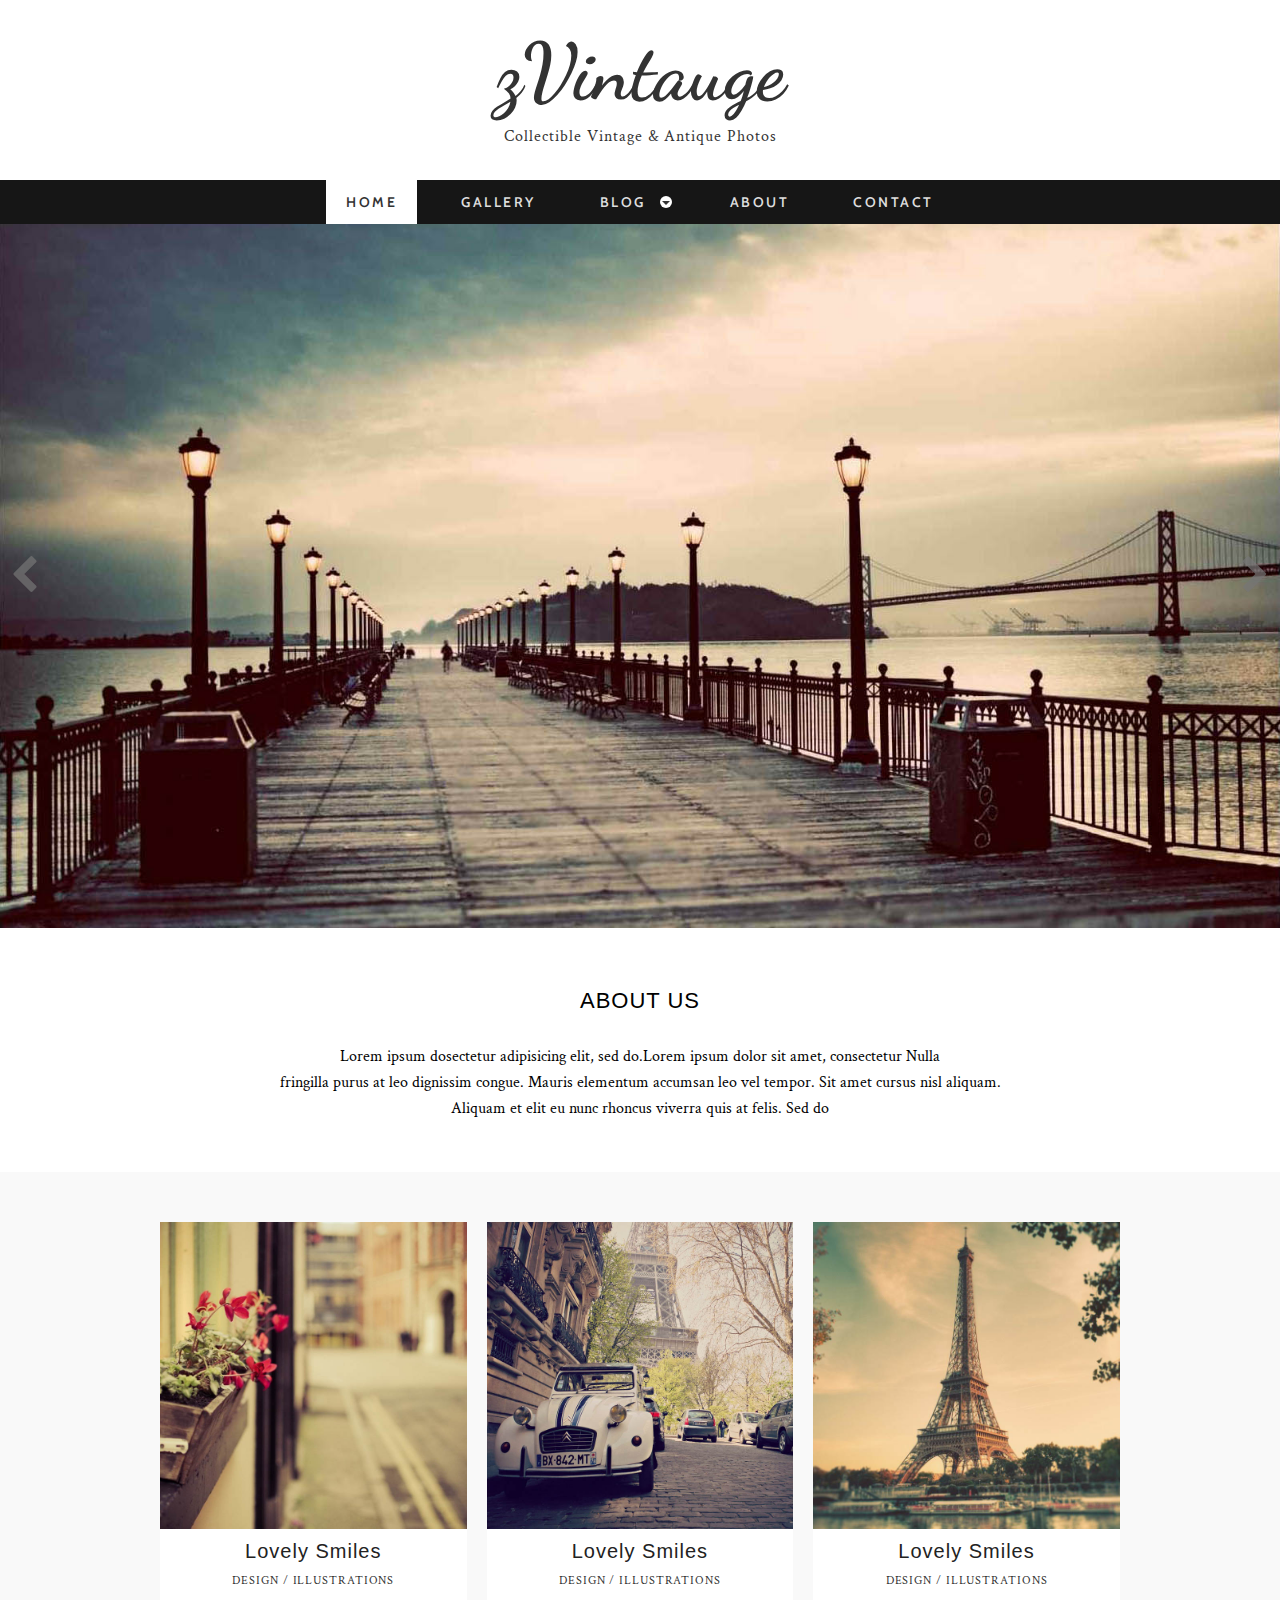
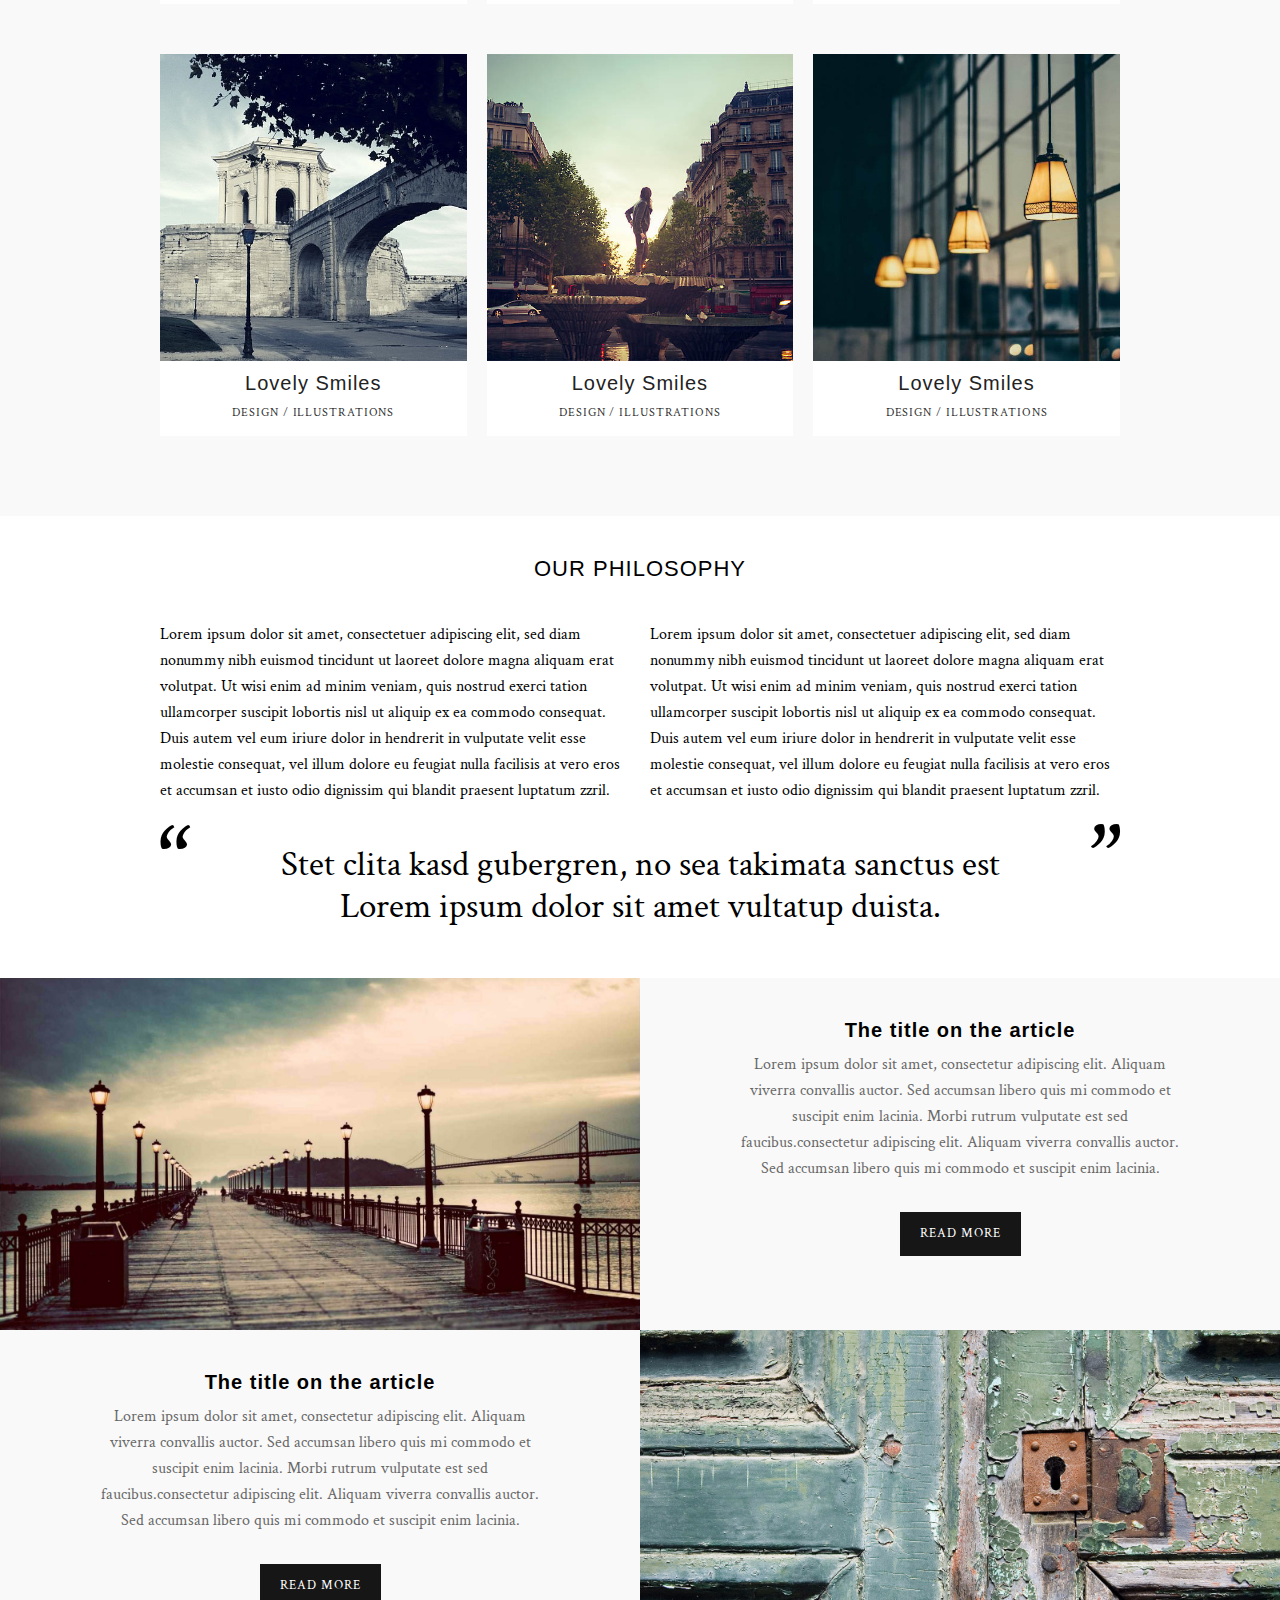
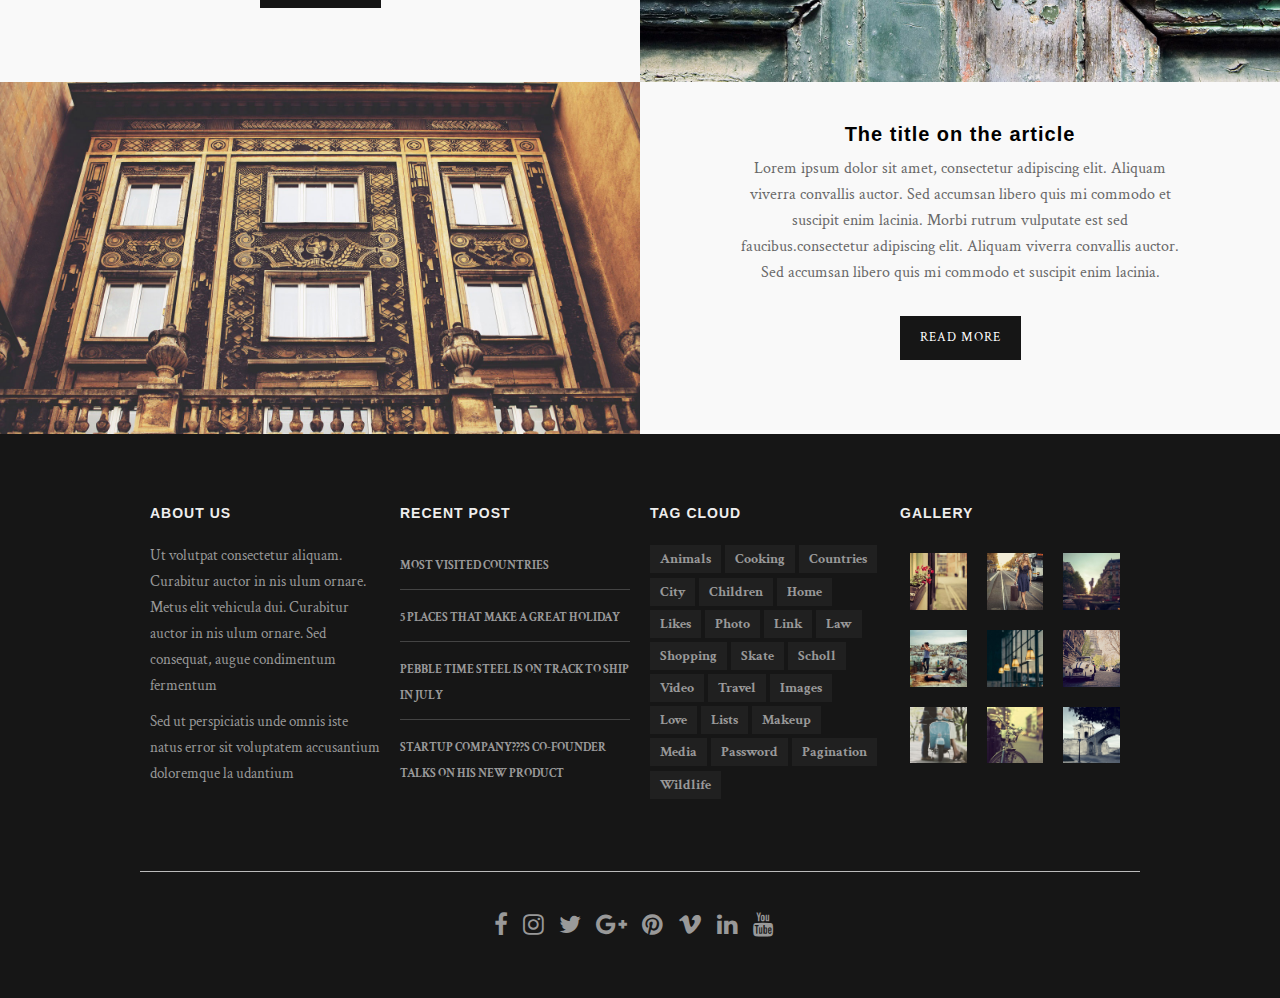
==== gallery/index.html @ 8f40c3ff "dawd" ====
<!DOCTYPE html>

<!--[if (gte IE 9)|!(IE)]><!--><html lang="en"> <!--<![endif]-->
<head>

    <!-- Basic Page Needs
  ================================================== -->
	<meta charset="utf-8">
	<title>zVintauge - Free Html5 Templates</title>
	<meta name="description" content="Free Responsive Html5 Css3 Templates | zerotheme.com">
	<meta name="author" content="https://www.zerotheme.com">
	
    <!-- Mobile Specific Metas
	================================================== -->
	<meta name="viewport" content="width=device-width, initial-scale=1, maximum-scale=1">
    
    <!-- CSS
	================================================== -->
  	<link rel="stylesheet" href="css/zerogrid.css">
	<link rel="stylesheet" href="css/style.css">
	
	<!-- Custom Fonts -->
    <link href="font-awesome/css/font-awesome.min.css" rel="stylesheet" type="text/css">
	
	
	<link rel="stylesheet" href="css/menu.css">
	<script src="js/jquery1111.min.js" type="text/javascript"></script>
	<script src="js/script.js"></script>
	
	<!-- Owl Carousel Assets -->
    <link href="owl-carousel/owl.carousel.css" rel="stylesheet">
	

	
</head>

<body class="home-page">
	<div class="wrap-body">
		<header class="">
			<div class="logo">
				<a href="#">zVintauge</a>
				<span>Collectible Vintage & Antique Photos</span>
			</div>
			<div id="cssmenu" class="align-center">
				<ul>
					<li class="active"><a href="index.html"><span>Home</span></a></li>
					<li><a href="gallery.html"><span>Gallery</span></a></li>
					<li class="has-sub"><a href="archive.html"><span>Blog</span></a>
						<ul>
							<li class="has-sub"><a href="#"><span>Item 1</span></a>
								<ul>
									<li><a href="#"><span>Sub Item</span></a></li>
									<li class="last"><a href="#"><span>Sub Item</span></a></li>
								</ul>
							</li>
							<li class="has-sub"><a href="#"><span>Item 2</span></a>
								<ul>
									<li><a href="#"><span>Sub Item</span></a></li>
									<li class="last"><a href="#"><span>Sub Item</span></a></li>
								</ul>
							</li>
						</ul>
					</li>
					<li><a href="single.html"><span>About</span></a></li>
					<li class="last"><a href="contact.html"><span>Contact</span></a></li>
				</ul>
			</div>
			<div id="owl-slide" class="owl-carousel">
				<div class="item">
					<img src="images/slide1.jpg" />
				</div>
				<div class="item">
					<img src="images/slide2.jpg" />
				</div>
				<div class="item">
					<img src="images/slide3.jpg" />
					
				</div>
			</div>
		</header>
		<!--////////////////////////////////////Container-->
		<section id="container">
			<div class="wrap-container">
				<!-----------------content-box-1-------------------->
				<section class="content-box box-1">
					<div class="zerogrid">
						<div class="wrap-box"><!--Start Box-->
							<div class="box-header">
								<h2>ABOUT US</h2>
							</div>
							<div class="box-content">
								<p>Lorem ipsum dosectetur adipisicing elit, sed do.Lorem ipsum dolor sit amet, consectetur Nulla <br>fringilla purus at leo dignissim congue. Mauris elementum accumsan leo vel tempor. Sit amet cursus nisl aliquam. <br>Aliquam et elit eu nunc rhoncus viverra quis at felis. Sed do</p>
							</div>
						</div>
					</div>
				</section>
				<!-----------------content-box-2-------------------->
				<section class="content-box box-style-1 box-2">
					<div class="zerogrid">
						<div class="wrap-box"><!--Start Box-->
							<div class="row">
								<div class="col-1-3">
									<div class="wrap-col">
										<article>
											<div class="post-thumbnail-wrap">
												<a href="single.html" class="portfolio-box">
													<img src="images/11.jpg" alt="">
													<div class="portfolio-box-second">
														<img src="images/1.jpg" alt="">
													</div>
												</a>
											</div>
											<div class="entry-header ">
												<h3 class="entry-title">Lovely Smiles</h3>
												<div class="l-tags"><a href="#">Design</a> / <a href="#">Illustrations</a></div>
											</div>
										</article>
									</div>
								</div>
								<div class="col-1-3">
									<div class="wrap-col">
										<article>
											<div class="post-thumbnail-wrap">
												<a href="single.html" class="portfolio-box">
													<img src="images/6.jpg" alt="">
													<div class="portfolio-box-second">
														<img src="images/8.jpg" alt="">
													</div>
												</a>
											</div>
											<div class="entry-header ">
												<h3 class="entry-title">Lovely Smiles</h3>
												<div class="l-tags"><a href="#">Design</a> / <a href="#">Illustrations</a></div>
											</div>
										</article>
									</div>
								</div>
								<div class="col-1-3">
									<div class="wrap-col">
										<article>
											<div class="post-thumbnail-wrap">
												<a href="single.html" class="portfolio-box">
													<img src="images/14.jpg" alt="">
													<div class="portfolio-box-second">
														<img src="images/3.jpg" alt="">
													</div>
												</a>
											</div>
											<div class="entry-header ">
												<h3 class="entry-title">Lovely Smiles</h3>
												<div class="l-tags"><a href="#">Design</a> / <a href="#">Illustrations</a></div>
											</div>
										</article>
									</div>
								</div>
							</div>
							<div class="row">
								<div class="col-1-3">
									<div class="wrap-col">
										<article>
											<div class="post-thumbnail-wrap">
												<a href="single.html" class="portfolio-box">
													<img src="images/5.jpg" alt="">
													<div class="portfolio-box-second">
														<img src="images/4.jpg" alt="">
													</div>
												</a>
											</div>
											<div class="entry-header ">
												<h3 class="entry-title">Lovely Smiles</h3>
												<div class="l-tags"><a href="#">Design</a> / <a href="#">Illustrations</a></div>
											</div>
										</article>
									</div>
								</div>
								<div class="col-1-3">
									<div class="wrap-col">
										<article>
											<div class="post-thumbnail-wrap">
												<a href="single.html" class="portfolio-box">
													<img src="images/2.jpg" alt="">
													<div class="portfolio-box-second">
														<img src="images/12.jpg" alt="">
													</div>
												</a>
											</div>
											<div class="entry-header ">
												<h3 class="entry-title">Lovely Smiles</h3>
												<div class="l-tags"><a href="#">Design</a> / <a href="#">Illustrations</a></div>
											</div>
										</article>
									</div>
								</div>
								<div class="col-1-3">
									<div class="wrap-col">
										<article>
											<div class="post-thumbnail-wrap">
												<a href="single.html" class="portfolio-box">
													<img src="images/9.jpg" alt="">
													<div class="portfolio-box-second">
														<img src="images/7.jpg" alt="">
													</div>
												</a>
											</div>
											<div class="entry-header ">
												<h3 class="entry-title">Lovely Smiles</h3>
												<div class="l-tags"><a href="#">Design</a> / <a href="#">Illustrations</a></div>
											</div>
										</article>
									</div>
								</div>
							</div>
						</div>
					</div>
				</section>
				<!-----------------content-box-3-------------------->
				<section class="content-box box-3">
					<div class="zerogrid">
						<div class="wrap-box"><!--Start Box-->
							<div class="box-header">
								<h2>OUR PHILOSOPHY</h2>
							</div>
							<div class="box-content">
								<div class="row">
									<div class="col-1-2">
										<div class="wrap-col">
											<p>Lorem ipsum dolor sit amet, consectetuer adipiscing elit, sed diam nonummy nibh euismod tincidunt ut laoreet dolore magna aliquam erat volutpat. Ut wisi enim ad minim veniam, quis nostrud exerci tation ullamcorper suscipit lobortis nisl ut aliquip ex ea commodo consequat. Duis autem vel eum iriure dolor in hendrerit in vulputate velit esse molestie consequat, vel illum dolore eu feugiat nulla facilisis at vero eros et accumsan et iusto odio dignissim qui blandit praesent luptatum zzril.</p>
										</div>
									</div>
									<div class="col-1-2">
										<div class="wrap-col">
											<p>Lorem ipsum dolor sit amet, consectetuer adipiscing elit, sed diam nonummy nibh euismod tincidunt ut laoreet dolore magna aliquam erat volutpat. Ut wisi enim ad minim veniam, quis nostrud exerci tation ullamcorper suscipit lobortis nisl ut aliquip ex ea commodo consequat. Duis autem vel eum iriure dolor in hendrerit in vulputate velit esse molestie consequat, vel illum dolore eu feugiat nulla facilisis at vero eros et accumsan et iusto odio dignissim qui blandit praesent luptatum zzril.</p>
										</div>
									</div>
								</div>
								<div class="row">
									<blockquote><p>Stet clita kasd gubergren, no sea takimata sanctus est Lorem ipsum dolor sit amet vultatup duista.</p></blockquote>
								</div>
							</div>
						</div>
					</div>
				</section>
				<!-----------------content-box-4-------------------->
				<section class="content-box box-style-1 box-4">
					<div class="zerogrid" style="width: 100%">
						<div class="wrap-box"><!--Start Box-->
							<div class="row">
								<article>
									<div class="col-1-2">
										<img src="images/slide1.jpg" alt="">
									</div>
									<div class="col-1-2">
										<div class="entry-content t-center">
											<h3>The title on the article</h3>
											<p>Lorem ipsum dolor sit amet, consectetur adipiscing elit. Aliquam viverra convallis auctor. Sed accumsan libero quis mi commodo et suscipit enim lacinia. Morbi rutrum vulputate est sed faucibus.consectetur adipiscing elit. Aliquam viverra convallis auctor. Sed accumsan libero quis mi commodo et suscipit enim lacinia.</p>
											<a class="button" href="single.html">Read More</a>
										</div>
									</div>
								</article>
							</div>
							<div class="row">
								<article>
									<div class="col-1-2 f-right">
										<img src="images/slide2.jpg" alt="">
									</div>
									<div class="col-1-2">
										<div class="entry-content t-center">
											<h3>The title on the article</h3>
											<p>Lorem ipsum dolor sit amet, consectetur adipiscing elit. Aliquam viverra convallis auctor. Sed accumsan libero quis mi commodo et suscipit enim lacinia. Morbi rutrum vulputate est sed faucibus.consectetur adipiscing elit. Aliquam viverra convallis auctor. Sed accumsan libero quis mi commodo et suscipit enim lacinia.</p>
											<a class="button" href="single.html">Read More</a>
										</div>
									</div>
								</article>
							</div>
							<div class="row">
								<article>
									<div class="col-1-2">
										<img src="images/slide3.jpg" alt="">
									</div>
									<div class="col-1-2">
										<div class="entry-content t-center">
											<h3>The title on the article</h3>
											<p>Lorem ipsum dolor sit amet, consectetur adipiscing elit. Aliquam viverra convallis auctor. Sed accumsan libero quis mi commodo et suscipit enim lacinia. Morbi rutrum vulputate est sed faucibus.consectetur adipiscing elit. Aliquam viverra convallis auctor. Sed accumsan libero quis mi commodo et suscipit enim lacinia.</p>
											<a class="button" href="single.html">Read More</a>
										</div>
									</div>
								</article>
							</div>
						</div>
					</div>
				</section>
			</div>
		</section>
		<!--////////////////////////////////////Footer-->
		<footer>
			<div class="zerogrid wrap-footer">
				<div class="row">
					<div class="col-1-4 col-footer-1">
						<div class="wrap-col">
							<h3 class="widget-title">About Us</h3>
							<p>Ut volutpat consectetur aliquam. Curabitur auctor in nis ulum ornare. Metus elit vehicula dui. Curabitur auctor in nis ulum ornare. Sed consequat, augue condimentum fermentum</p>
							<p>Sed ut perspiciatis unde omnis iste natus error sit voluptatem accusantium doloremque la udantium</p>
						</div>
					</div>
					<div class="col-1-4 col-footer-2">
						<div class="wrap-col">
							<h3 class="widget-title">Recent Post</h3>
							<ul>
								<li><a href="#">MOST VISITED COUNTRIES</a></li>
								<li><a href="#">5 PLACES THAT MAKE A GREAT HOLIDAY</a></li>
								<li><a href="#">PEBBLE TIME STEEL IS ON TRACK TO SHIP IN JULY</a></li>
								<li><a href="#">STARTUP COMPANY???S CO-FOUNDER TALKS ON HIS NEW PRODUCT</a></li>
							</ul>
						</div>
					</div>
					<div class="col-1-4 col-footer-3">
						<div class="wrap-col">
							<h3 class="widget-title">Tag Cloud</h3>
							<a href="#">animals</a>
							<a href="#">cooking</a>
							<a href="#">countries</a>
							<a href="#">city</a>
							<a href="#">children</a>
							<a href="#">home</a>
							<a href="#">likes</a>
							<a href="#">photo</a>
							<a href="#">link</a>
							<a href="#">law</a>
							<a href="#">shopping</a>
							<a href="#">skate</a>
							<a href="#">scholl</a>
							<a href="#">video</a>
							<a href="#">travel</a>
							<a href="#">images</a>
							<a href="#">love</a>
							<a href="#">lists</a>
							<a href="#">makeup</a>
							<a href="#">media</a>
							<a href="#">password</a>
							<a href="#">pagination</a>
							<a href="#">wildlife</a>
						</div>
					</div>
					<div class="col-1-4 col-footer-4">
						<div class="wrap-col">
							<h3 class="widget-title">Gallery</h3>
							<div class="row">
								<div class="col-1-3">
									<div class="wrap-col">
										<a href="#"><img src="images/11.jpg"></a>
										<a href="#"><img src="images/1.jpg"></a>
										<a href="#"><img src="images/13.jpg"></a>
									</div>
								</div>
								<div class="col-1-3">
									<div class="wrap-col">
										<a href="#"><img src="images/10.jpg"></a>
										<a href="#"><img src="images/9.jpg"></a>
										<a href="#"><img src="images/4.jpg"></a>
									</div>
								</div>
								<div class="col-1-3">
									<div class="wrap-col">
										<a href="#"><img src="images/2.jpg"></a>
										<a href="#"><img src="images/6.jpg"></a>
										<a href="#"><img src="images/5.jpg"></a>
									</div>
								</div>
							</div>
						</div>
					</div>
				</div>
			</div>
			<div class="zerogrid bottom-footer">
				<div class="row">
					<div class="bottom-social">
						<a href="#"><i class="fa fa-facebook"></i></a>
						<a href="#"><i class="fa fa-instagram"></i></a>
						<a href="#"><i class="fa fa-twitter"></i></a>
						<a href="#"><i class="fa fa-google-plus"></i></a>
						<a href="#"><i class="fa fa-pinterest"></i></a>
						<a href="#"><i class="fa fa-vimeo"></i></a>
						<a href="#"><i class="fa fa-linkedin"></i></a>
						<a href="#"><i class="fa fa-youtube"></i></a>
					</div>
				</div>
				<div class="copyright">
					
				</div>
			</div>
		</footer>
		<!-- carousel -->
		<script src="owl-carousel/owl.carousel.js"></script>
		<script>
		$(document).ready(function() {
		  $("#owl-slide").owlCarousel({
			autoPlay: 3000,
			items : 1,
			itemsDesktop : [1199,1],
			itemsDesktopSmall : [979,1],
			itemsTablet : [768, 1],
			itemsMobile : [479, 1],
			navigation: true,
			navigationText: ['<i class="fa fa-chevron-left fa-5x"></i>', '<i class="fa fa-chevron-right fa-5x"></i>'],
			pagination: false
		  });
		});
		</script>
	</div>
</body>
</html>
---- gallery/css/zerogrid.css ----
/*
Zerotheme.com | Free Html5 Responsive Templates
Zerogrid - A Single Grid System for Responsive Design
Author: Kimmy
Version : 3.0
Author URI: https://www.zerotheme.com/
*/
/* -------------------------------------------- */
/* ------------------Grid System--------------- */ 
.zerogrid{ width: 1000px; position: relative; margin: 0 auto; padding: 0px;}
.zerogrid:after { content: "\0020"; display: block; height: 0; clear: both; visibility: hidden; }

.zerogrid .f-right{float: right!important;}
.zerogrid .f-left{float: left!important;}

.zerogrid .row{}
.zerogrid .row:before,.row:after { content: '\0020'; display: block; overflow: hidden; visibility: hidden; width: 0; height: 0; }
.zerogrid .row:after{clear: both; }
.zerogrid .row{zoom: 1;}

.zerogrid .wrap-col{margin:10px;}

.zerogrid .col-1-2, .zerogrid .col-1-3, .zerogrid .col-2-3, .zerogrid .col-1-4, .zerogrid .col-2-4, .zerogrid .col-3-4, .zerogrid .col-1-5, .zerogrid .col-2-5, .zerogrid .col-3-5, .zerogrid .col-4-5, .zerogrid .col-1-6, .zerogrid .col-2-6, .zerogrid .col-3-6, .zerogrid .col-4-6, .zerogrid .col-5-6{float:left; display: inline-block;}

.zerogrid .col-full{width:100%;}

.zerogrid .col-1-2,.zerogrid .col-1-2-fixed{width:50%;}
.zerogrid .offset-1-2{margin-left: 50%;}

.zerogrid .col-1-3,.zerogrid .col-1-3-fixed{width:33.33%;}
.zerogrid .col-2-3,.zerogrid .col-2-3-fixed{width:66.66%;}
.zerogrid .offset-1-3{margin-left: 33.33%;}
.zerogrid .offset-2-3{margin-left: 66.66%;}

.zerogrid .col-1-4,.zerogrid .col-1-4-fixed{width:25%;}
.zerogrid .col-2-4,.zerogrid .col-2-4-fixed{width:50%;}
.zerogrid .col-3-4,.zerogrid .col-3-4-fixed{width:75%;}
.zerogrid .offset-1-4{margin-left: 25%;}
.zerogrid .offset-2-4{margin-left: 50%;}
.zerogrid .offset-3-4{margin-left: 75%;}

.zerogrid .col-1-5,.zerogrid .col-1-5-fixed{width:20%;}
.zerogrid .col-2-5,.zerogrid .col-2-5-fixed{width:40%;}
.zerogrid .col-3-5,.zerogrid .col-3-5-fixed{width:60%;}
.zerogrid .col-4-5,.zerogrid .col-4-5-fixed{width:80%;}
.zerogrid .offset-1-5{margin-left: 20%;}
.zerogrid .offset-2-5{margin-left: 40%;}
.zerogrid .offset-3-5{margin-left: 60%;}
.zerogrid .offset-4-5{margin-left: 80%;}

.zerogrid .col-1-6,.zerogrid .col-1-6-fixed{width:16.66%;}
.zerogrid .col-2-6,.zerogrid .col-2-6-fixed{width:33.33%;}
.zerogrid .col-3-6,.zerogrid .col-3-6-fixed{width:50%;}
.zerogrid .col-4-6,.zerogrid .col-4-6-fixed{width:66.66%;}
.zerogrid .col-5-6,.zerogrid .col-5-6-fixed{width:83.33%;}
.zerogrid .offset-1-6{margin-left: 16.66%;}
.zerogrid .offset-2-6{margin-left: 33.33%;}
.zerogrid .offset-3-6{margin-left: 50%;}
.zerogrid .offset-4-6{margin-left: 66.66%;}
.zerogrid .offset-5-6{margin-left: 83.33%;}

@media only screen and (min-width: 960px) and (max-width: 1199px) {
	.zerogrid{width:960px;}
}

@media only screen and (min-width: 768px) and (max-width: 959px) {
	.zerogrid{width:768px;}
}

@media only screen and (max-width: 767px) {
	.zerogrid, .zerogrid .col-1-2, .zerogrid .col-1-3, .zerogrid .col-2-3, .zerogrid .col-1-4, .zerogrid .col-2-4, .zerogrid .col-3-4, .zerogrid .col-1-5, .zerogrid .col-2-5, .zerogrid .col-3-5, .zerogrid .col-4-5, .zerogrid .col-1-6, .zerogrid .col-2-6, .zerogrid .col-3-6, .zerogrid .col-4-6, .zerogrid .col-5-6{width:100%;}
	
	.zerogrid .offset-1-2, .zerogrid .offset-1-3, .zerogrid .offset-2-3, .zerogrid .offset-1-4, .zerogrid .offset-2-4, .zerogrid .offset-3-4, .zerogrid .offset-1-5, .zerogrid .offset-2-5, .zerogrid .offset-3-5, .zerogrid .offset-4-5, .zerogrid .offset-1-6, .zerogrid .offset-2-6, .zerogrid .offset-3-6, .zerogrid .offset-4-6, .zerogrid .offset-5-6{margin-left:0;}
}
---- gallery/css/style.css ----
/*
Zerotheme.com | Free Html5 Responsive Templates
Author URI: https://www.zerotheme.com/
*/
@import url(https://fonts.googleapis.com/css?family=Dancing+Script);
@import url(https://fonts.googleapis.com/css?family=Cabin);
@import url(https://fonts.googleapis.com/css?family=Crimson+Text);
/* ---------------------------------------------------------------------------- */
/* ------------------------------------Reset----------------------------------- */
/* ---------------------------------------------------------------------------- */
a,abbr,acronym,address,applet,article,aside,audio,b,blockquote,big,body,center,canvas,caption,cite,code,command,datalist,dd,del,details,dfn,dl,div,dt,em,embed,fieldset,figcaption,figure,font,footer,form,h1,h2,h3,h4,h5,h6,header,hgroup,html,i,iframe,img,ins,kbd,keygen,label,legend,li,meter,nav,object,ol,output,p,pre,progress,q,s,samp,section,small,span,source,strike,strong,sub,sup,table,tbody,tfoot,thead,th,tr,tdvideo,tt,u,ul,var{background:transparent;border:0 none;font-size:100%;margin:0;padding:0;border:0;outline:0;vertical-align:top;}ol, ul {list-style:none;}blockquote, q {quotes:none;}table, table td {padding:0;border:none;border-collapse:collapse;}img {vertical-align:top;}embed {vertical-align:top;}
article, aside, audio, canvas, command, datalist, details, embed, figcaption, figure, footer, header, hgroup, keygen, meter, nav, output, progress, section, source, video {display:block;}
mark, rp, rt, ruby, summary, time {display:inline;}
input, textarea {border:0; padding:0; margin:0; outline: 0;}
iframe {border:0; margin:0; padding:0;}
input, textarea, select {margin:0; padding:0px;}


/* ---------------------------------------------------------------------------- */
/* ---------------------------------------------------------------------------- */
/* ---------------------------------------------------------------------------- */
* {
  -webkit-box-sizing: border-box;
     -moz-box-sizing: border-box;
          box-sizing: border-box;
}
::-moz-selection{background: #000 none repeat scroll 0 0;color: #fff;text-shadow:none}
::selection{background: #000 none repeat scroll 0 0;color: #fff;text-shadow:none}

/* ---------------------------------------------------------------------------- */
/* ---------------------------------------------------------------------------- */
/* ---------------------------------------------------------------------------- */

html { -webkit-text-size-adjust: none;}
.video embed,.video object,.video iframe { width: 100%;  height: auto;}
img{max-width:100%;	height: auto;width: auto\9; /* ie8 */}

a{color: #333;text-decoration: none;}
a:hover {color: #628d7c; text-decoration: none;}

h1, h2 	{font-size: 25px;line-height: 30px;}
h3, h4	{font-size: 20px;line-height: 20px;}
h5, h6	{font-size: 16px;line-height: 16px;}

h1, h2, h3, h4, h5, h6{clear: both;hyphens: auto; color: #000;line-height: 1.2;font-family: 'Montserrat', sans-serif;letter-spacing: 1px;}

p{margin: 10px 0;}

label {cursor:pointer;margin:5px 0;display:block;font-weight:bold;}
input {display:block;width:100%;color:#222;border:1px solid #d1d1d1;padding:23px;margin: 5px 0 20px 0;font-size: 16px;}
input[type="submit"]{padding: 15px;}
textarea {display:block;width:100%;height:250px;background-color:#fff; color:#222;border:1px solid #d1d1d1;padding:10px;margin: 5px 0 20px 0;}

.t-center{text-align: center !important;}
.t-left{text-align: left;}
.t-right{text-align: right;}
.f-right{float: right;}
.f-left{float: left;}

.post{}
.post:after, .post:before, article:after, article:before, section:after, section:before{clear: both; content: '\0020'; display: block; visibility: hidden; width: 0; height: 0;}
.post img{margin: 30px 0;}


.clear{content: "\0020"; display: block; height: 0; clear: both; visibility: hidden; }
.clearfix:after, .clearfix:before{clear: both; content: '\0020'; display: block; visibility: hidden; width: 0; height: 0;}

hr{border: 0;height: 3px;margin: 20px auto;}
hr.line-1{background: #fff;max-width: 30px;}
hr.line-2{background: #333;max-width: 40px;height: 4px;}

.widget-title{font-weight: bold;text-transform: uppercase;line-height: 1.38;margin-bottom: 20px;font-size: 14px;color: #eee;}
/* ---------------------------------------------------------------------------- */
/* ------------------------------------Html-Body------------------------------- */
/* ---------------------------------------------------------------------------- */
html, body {width:100%; padding:0; margin:0;}
body {font: 16px/26px Arial, Helvetica, sans-serif;font-family: 'Crimson Text', serif;background: #fff;}
body .wrap-body{}

/* ---------------------------------------------------------------------------- */
/* -------------------------------------Header--------------------------------- */
/* ---------------------------------------------------------------------------- */
header{text-align: center;background: #fff;}
 .logo {color: #333;padding: 20px 0 30px;}
 .logo a{font-family: 'Dancing Script', cursive;font-size: 80px;color: #333;font-weight: bold;display: block;line-height: 1.3;}
 .logo span{font-size: 16px;letter-spacing: 1px;}
@media(max-width:767px){
	 .logo{padding: 30px 0 20px;}
	 .logo a{font-size: 65px;}
	 .logo span{font-size: 16px;}
}
/* ---------------------------------------------------------------------------- */
/* -------------------------------------Container------------------------------ */
/* ---------------------------------------------------------------------------- */
.home-page{}
.single-page{}
.gallery-page{}
.archive-page{}
.contact-page{}

#container {}
#container .wrap-container{}

/* ---content-box--- */
.content-box {}
.content-box .wrap-box {padding: 40px 10px; position: relative;}
.content-box .box-header { margin: 0 0 30px;text-align: center;}
.content-box .box-header h2{font-size: 22px;display: block;text-transform: uppercase;font-weight: 500;}
.content-box .box-content{}

.content-box.box-style-1{background: #f9f9f9;}
.content-box.box-style-2{background: #f7f7f7;}
.content-box.box-style-3{background: url(../images/action-bg.jpg) no-repeat fixed;}

.content-box.box-1 {text-align: center;}

.content-box.box-2 {}

.content-box.box-3 blockquote {position: relative;padding: 20px 100px 0;text-align: center;font-size: 35px; border:none;line-height: 1.2;}
.content-box.box-3 blockquote:before, .content-box.box-3 blockquote:after {position: absolute;width: 50px;height: 50px;font-size: 110px;line-height: 1; }
.content-box.box-3 blockquote:before {top: 0;left: 0;content: "\201C"; }
.content-box.box-3 blockquote:after {top: 0;right: 0;content: "\201D"; }
@media only screen and (max-width: 1100px) {
 .content-box.box-3 blockquote {font-size: 22px; } 
 }
@media only screen and (max-width: 960px) {
 .content-box.box-3 blockquote {padding: 30px 40px;font-size: 22px; }
 .content-box.box-3 blockquote:before, .content-box.box-3 blockquote:after {width: 25px;height: 25px;font-size: 47px; } 
 }
@media only screen and (max-width: 690px) {
 .content-box.box-3 blockquote {padding: 10px 20px;font-size: 20px; }
 .content-box.box-3  blockquote:before, .content-box.box-3 blockquote:after {font-size: 19px; } 
 }
 
.content-box.box-4 .wrap-box{padding: 0;}
.content-box.box-4 article{padding-bottom: 0;background: #f9f9f9;margin:0;}

/* ---MainContent-Article--- */
#main-content{}
#main-content .wrap-content{padding: 50px 0;}

.gallery-page article{background: #f7f7f7;}
.single-post{}
.single-post .wrap-post, .comments-are {background: #f7f7f7;padding:30px; position: relative;}
.single-post .wrap-post {margin-bottom: 50px;}
article{background: #ffffff; color: #3F3F3F; margin-bottom: 40px;padding-bottom: 10px;}
article:after, article:before{clear: both; content: '\0020'; display: block; visibility: hidden; width: 0; height: 0;}
article .post-thumbnail-wrap {text-align: center;width: 100%;margin-bottom: 10px;}
article .post-thumbnail-wrap img {}
article h3.entry-title{font-size: 20px;margin: 10px 0 5px;font-weight: 500;letter-spacing: 1px;color: #222;}
article .l-tags{text-align: center;font-size: 12px; font-family: 'Crimson Text', serif;text-transform: uppercase;letter-spacing: .9px;}
article .l-tags a{color: #333;}
article .l-tags a:hover{color: #628d7c;}

article .entry-header{text-align: center;}
article.single-post .entry-header{padding: 40px 0;}
article.single-post .entry-header h2.entry-title{font-family: 'Cabin', Helvetica, sans-serif;font-size: 24px;font-weight: bold;line-height: 30px;color: #111;letter-spacing: 2px;margin: 0;text-transform: uppercase;}
article.single-post .entry-header h2.entry-title a {color: #111;margin: 0;}
article .entry-title-blog a:hover {color: #628d7c;}
article .entry-header .time {font-family: "Merriweather",Georgia,serif;color: #888;font-size: 17px;padding-bottom: 10px;display: block;}
article .entry-header .cat-links {font-size: 15px;font-weight: bold;text-transform: uppercase;letter-spacing: 2px;padding-top: 10px;display: block;}


article .entry-content{ padding: 40px 100px; text-align: left;}
@media(max-width:767px){
	article .entry-content{ padding: 30px 50px;}
}
@media(max-width:480px){
	article.single-post .entry-content{ padding: 30px;}
}
article .entry-content p{font-size: 16px;color: #686868;}
article .entry-content blockquote {border-left: 3px solid #1c7791;font-size: 18px;margin: 0 50px;font-style: italic;color: #666;padding-left: 20px;}
article .entry-content ol {float: left;text-align: justify;margin: 10px 50px;font-size: 16px;list-style-type: circle;}

/* ---------------------------------------------------------------------------- */
/* -------------------------------------Footer--------------------------------- */
/* ---------------------------------------------------------------------------- */
footer{background: #161616;font-size: 15px;color: #999}
footer a{color:#999;font-weight: bold;text-shadow: none;}
footer a:hover{color:#fff;}

footer .wrap-footer{padding: 60px 0;}
footer .wrap-footer ul li {margin-bottom: 5px;padding: 10px 0 15px;}
footer .logo img{max-width: 170px;margin-top: 30px;}
footer .col-footer-1 {}

footer .col-footer-2{}
footer .col-footer-2 ul {padding: 0;}
footer .col-footer-2 ul li {list-style: none;margin-bottom: 5px; border-bottom: 1px solid #444;padding-bottom: 10px;}
footer .col-footer-2 ul li:last-child{border-bottom: none;}
footer .col-footer-2 ul li a{color: #999;font-size: 12px;}
footer .col-footer-2 ul li a:hover{color: #eee;}

footer .col-footer-3 a{color: #999; background: #202020; padding: 5px 10px;line-height: 2.3;font-size: 14px;text-transform: capitalize;margin-right: 1px;}
footer .col-footer-3 a:hover{color: #fff;background: #000;}

footer .col-footer-4 img{margin-bottom: 20px;}

footer .bottom-footer{color: #92907C;text-align: center;padding: 40px 0;border-top: 1px solid #bbb;}
footer .bottom-footer ul li {margin-bottom: 5px;border-bottom: 1px solid #555;padding: 10px 0 15px;}
footer i.fa{font-size: 22px;margin-right: 8px;}
footer .bottom-social{margin-bottom: 20px;}
footer .bottom-social i.fa{font-size: 24px;margin-right: 12px;}

.copyright{}

/* ---------------------------------------------------------------------------- */
/* -------------------------------------Contact-------------------------------- */
/* ---------------------------------------------------------------------------- */
#contact_form{background: #f7f7f7;}
#contact_form, #comment {padding:20px 30px;}

#contact_form .sendButton , #comment_form .sendButton {cursor:pointer;background-color:#575756;-webkit-border-radius:3px;-moz-border-radius:3px;border-radius:3px;width:20%;color:#ffffff;margin-top: 50px;}
#contact_form .sendButton:hover , #comment_form .sendButton:hover{opacity: 0.8;}

/* ---------------------------------------------------------------------------- */
/* -------------------------------------Button--------------------------------- */
/* ---------------------------------------------------------------------------- */
a.button{background-color: #161616;padding: 9px 20px;color: #fff;margin-top: 20px;display:inline-block;text-transform: uppercase;font-size: 13px;letter-spacing: 1px;}
a.button:hover{background-color: #333;}

/* ---------------------------------------------------------------------------- */
/* ----------------------------------Carousel---------------------------------- */
/* ---------------------------------------------------------------------------- */
.owl-controls .owl-buttons div {position: absolute;color:#777;opacity: 0.7;}
.owl-carousel:hover .owl-buttons div {color:#fff;}
.owl-controls .owl-buttons .owl-prev {left: 10px;top: 50%;}
.owl-controls .owl-buttons .owl-next {right: 10px;top: 50%;}
.owl-carousel{margin-bottom: 20px;}
.owl-carousel .owl-buttons div i {font-size: 40px;margin: -20px 0 0;}
.owl-carousel .item{position: relative;}

/* ---------------------------------------------------------------------------- */
/* ----------------------------------Portfolio--------------------------------- */
/* ---------------------------------------------------------------------------- */
.portfolio-box {display: block;position: relative;margin: 0 auto;}
.portfolio-box .portfolio-box-second {display: block;position: absolute;bottom: 0;width: 100%;height: 100%;text-align: center;color: #fff;opacity: 0;background: rgba(0,0,0,.7);-webkit-transition: all 1.45s;-moz-transition: all 1.45s;transition: all 1.45s;}
.portfolio-box .portfolio-box-second .portfolio-box-second-content {position: absolute;top: 50%;width: 100%;text-align: center;transform: translateY(-50%);}
.portfolio-box:hover .portfolio-box-second {opacity: 1;}


/* ---------------------------------------------------------------------------- */
/* --------------------------------Google-Map---------------------------------- */
/* ---------------------------------------------------------------------------- */
.maps iframe{
    pointer-events: none;
}
---- gallery/css/menu.css ----
#cssmenu {
  background: #161616;
  width: auto;
  padding: 0;
  line-height: 1;
  display: block;
  position: relative;
  font-family: 'Cabin', sans-serif;
  z-index: 9999;
}
#cssmenu ul {
  list-style: none;
  margin: 0;
  padding: 0;
  display: block;
}
#cssmenu ul:after,
#cssmenu:after {
  content: " ";
  display: block;
  font-size: 0;
  height: 0;
  clear: both;
  visibility: hidden;
}
#cssmenu ul li {
  margin: 0 10px;
  padding: 0;
  display: block;
  position: relative;
}
#cssmenu ul li a {
  text-decoration: none;
  display: block;
  margin: 0;
  -webkit-transition: color .2s ease;
  -moz-transition: color .2s ease;
  -ms-transition: color .2s ease;
  -o-transition: color .2s ease;
  transition: color .2s ease;
  -webkit-box-sizing: border-box;
  -moz-box-sizing: border-box;
  box-sizing: border-box;
}
#cssmenu ul li ul {
  position: absolute;
  left: -9999px;
  top: auto;
}
#cssmenu ul li ul li {
  max-height: 0;
  margin: 0;
  position: absolute;
  -webkit-transition: max-height 0.4s ease-out;
  -moz-transition: max-height 0.4s ease-out;
  -ms-transition: max-height 0.4s ease-out;
  -o-transition: max-height 0.4s ease-out;
  transition: max-height 0.4s ease-out;
  background: #ffffff;
}
#cssmenu ul li ul li.has-sub:after {
  display: block;
  position: absolute;
  content: "";
  height: 10px;
  width: 10px;
  border-radius: 5px;
  background: #000000;
  z-index: 1;
  top: 13px;
  right: 15px;
}
#cssmenu.align-right ul li ul li.has-sub:after {
  right: auto;
  left: 15px;
}
#cssmenu ul li ul li.has-sub:before {
  display: block;
  position: absolute;
  content: "";
  height: 0;
  width: 0;
  border: 3px solid transparent;
  border-left-color: #ffffff;
  z-index: 2;
  top: 15px;
  right: 15px;
}
#cssmenu.align-right ul li ul li.has-sub:before {
  right: auto;
  left: 15px;
  border-left-color: transparent;
  border-right-color: #ffffff;
}
#cssmenu ul li ul li a {
  font-size: 14px;
  font-weight: 400;
  text-transform: none;
  color: #000000;
  letter-spacing: 0;
  display: block;
  width: 170px;
  padding: 11px 10px 11px 20px;
}
#cssmenu ul li ul li:hover > a,
#cssmenu ul li ul li.active > a {
  color: #000;
}
#cssmenu ul li ul li:hover:after,
#cssmenu ul li ul li.active:after {
  background: #000;
}
#cssmenu ul li ul li:hover > ul {
  left: 100%;
  top: 0;
}
#cssmenu ul li ul li:hover > ul > li {
  max-height: 72px;
  position: relative;
}
#cssmenu > ul > li {
  float: left;
}
#cssmenu.align-center > ul > li {
  float: none;
  display: inline-block;
}
#cssmenu.align-center > ul {
  text-align: center;
}
#cssmenu.align-center ul ul {
  text-align: left;
}
#cssmenu.align-right > ul {
  float: right;
}
#cssmenu.align-right > ul > li:hover > ul {
  left: auto;
  right: 0;
}
#cssmenu.align-right ul ul li:hover > ul {
  right: 100%;
  left: auto;
}
#cssmenu.align-right ul ul li a {
  text-align: right;
}
#cssmenu > ul > li:after {
  content: "";
  display: block;
  position: absolute;
  width: 100%;
  height: 0;
  top: 0;
  z-index: 0;
  background: #ffffff;
  -webkit-transition: height .2s;
  -moz-transition: height .2s;
  -ms-transition: height .2s;
  -o-transition: height .2s;
  transition: height .2s;
}
#cssmenu > ul > li.has-sub > a {
  padding-right: 40px;
}
#cssmenu > ul > li.has-sub > a:after {
  display: block;
  content: "";
  background: #fff;
  height: 12px;
  width: 12px;
  position: absolute;
  border-radius: 13px;
  right: 14px;
  top: 16px;
}
#cssmenu > ul > li.has-sub > a:before {
  display: block;
  content: "";
  border: 4px solid transparent;
  border-top-color: #333;
  z-index: 2;
  height: 0;
  width: 0;
  position: absolute;
  right: 16px;
  top: 21px;
}
#cssmenu > ul > li > a {
  color: #ddd;
  padding: 15px 20px;
  font-weight: 600;
  letter-spacing: 2.5px;
  text-transform: uppercase;
  font-size: 14px;
  z-index: 2;
  position: relative;
}
#cssmenu > ul > li:hover:after,
#cssmenu > ul > li.active:after {
  height: 100%;
}
#cssmenu > ul > li:hover > a,
#cssmenu > ul > li.active > a {
  color: #333;
}
#cssmenu > ul > li:hover > a:after,
#cssmenu > ul > li.active > a:after {
  background: #000000;
}
#cssmenu > ul > li:hover > a:before,
#cssmenu > ul > li.active > a:before {
  border-top-color: #ffffff;
}
#cssmenu > ul > li:hover > ul {
  left: 0;
}
#cssmenu > ul > li:hover > ul > li {
  max-height: 72px;
  position: relative;
  background: #ffffff;
}
#cssmenu > ul > li > ul > li:hover > ul > li{ background: #ffffff;}
#cssmenu > ul > li:hover > ul > li a{
	 color: #333;
}
#cssmenu #menu-button {
  display: none;
}
#cssmenu > ul > li > a {
  display: block;
}
#cssmenu > ul > li {
  width: auto;
}
#cssmenu > ul > li > ul {
  width: 170px;
  display: block;
}
#cssmenu > ul > li > ul > li {
  width: 170px;
  display: block;
}
@media all and (max-width: 800px), only screen and (-webkit-min-device-pixel-ratio: 2) and (max-width: 1024px), only screen and (min--moz-device-pixel-ratio: 2) and (max-width: 1024px), only screen and (-o-min-device-pixel-ratio: 2/1) and (max-width: 1024px), only screen and (min-device-pixel-ratio: 2) and (max-width: 1024px), only screen and (min-resolution: 192dpi) and (max-width: 1024px), only screen and (min-resolution: 2dppx) and (max-width: 1024px) {
	#cssmenu{background: #161616;}
  #cssmenu > ul {
    max-height: 0;
    overflow: hidden;
    -webkit-transition: max-height 0.35s ease-out;
    -moz-transition: max-height 0.35s ease-out;
    -ms-transition: max-height 0.35s ease-out;
    -o-transition: max-height 0.35s ease-out;
    transition: max-height 0.35s ease-out;
  }
  #cssmenu > ul > li > ul {
    width: 100%;
    display: block;
  }
  #cssmenu.align-right ul li a {
    text-align: left;
  }
  #cssmenu > ul > li > ul > li {
    width: 100%;
    display: block;
  }
  #cssmenu.align-right ul ul li a {
    text-align: left;
  }
  #cssmenu > ul > li > ul > li > a {
    width: 100%;
    display: block;
  }
  #cssmenu ul li ul li a {
    width: 100%;
  }
  #cssmenu.align-center > ul {
    text-align: left;
  }
  #cssmenu.align-center > ul > li {
    display: block;
  }
  #cssmenu > ul.open {
    max-height: 1000px;
    border-top: 1px solid rgba(110, 110, 110, 0.25);
  }
  #cssmenu ul {
    width: 100%;
  }
  #cssmenu ul > li {
    float: none;
    width: 100%;
  }
  #cssmenu ul li a {
    -webkit-box-sizing: border-box;
    -moz-box-sizing: border-box;
    box-sizing: border-box;
    width: 100%;
    padding: 12px 20px;
  }
  #cssmenu ul > li:after {
    display: none;
  }
  #cssmenu ul li.has-sub > a:after,
  #cssmenu ul li.has-sub > a:before,
  #cssmenu ul li ul li.has-sub:after,
  #cssmenu ul li ul li.has-sub:before {
    display: none;
  }
  #cssmenu ul li ul,
  #cssmenu ul li ul li ul,
  #cssmenu ul li ul li:hover > ul,
  #cssmenu.align-right ul li ul,
  #cssmenu.align-right ul li ul li ul,
  #cssmenu.align-right ul li ul li:hover > ul {
    left: 0;
    position: relative;
    right: auto;
  }
  #cssmenu ul li ul li,
  #cssmenu ul li:hover > ul > li {
    max-height: 999px;
    position: relative;
    background: none;
  }
  #cssmenu ul li ul li a {
    padding: 8px 20px 8px 35px;
    color: #ffffff;
  }
  #cssmenu ul li ul ul li a {
    padding: 8px 20px 8px 50px;
  }
  #cssmenu ul li ul li:hover > a {
    color: #000000;
  }
  #cssmenu #menu-button {
    display: block;
    -webkit-box-sizing: border-box;
    -moz-box-sizing: border-box;
    box-sizing: border-box;
    width: 100%;
    padding: 15px 20px;
    text-transform: uppercase;
    font-weight: 700;
    font-size: 14px;
    letter-spacing: 1px;
    color: #ffffff;
    cursor: pointer;
  }
  #cssmenu #menu-button:after {
    display: block;
    content: '';
    position: absolute;
    height: 3px;
    width: 22px;
    border-top: 2px solid #ffffff;
    border-bottom: 2px solid #ffffff;
    right: 20px;
    top: 16px;
  }
  #cssmenu #menu-button:before {
    display: block;
    content: '';
    position: absolute;
    height: 3px;
    width: 22px;
    border-top: 2px solid #ffffff;
    right: 20px;
    top: 26px;
  }
  #cssmenu ul li a{color: #fff;}
  
  #cssmenu ul li ul li:hover > a{
	  color: #999;
  }
#cssmenu ul li ul li.active > a {
  color: #333;
}
#cssmenu ul li ul li:hover:after,
#cssmenu ul li ul li.active:after {
  background: #fff;
}
#cssmenu > ul > li:hover > a,
#cssmenu > ul > li.active > a {
  color: #ddd;
}
}
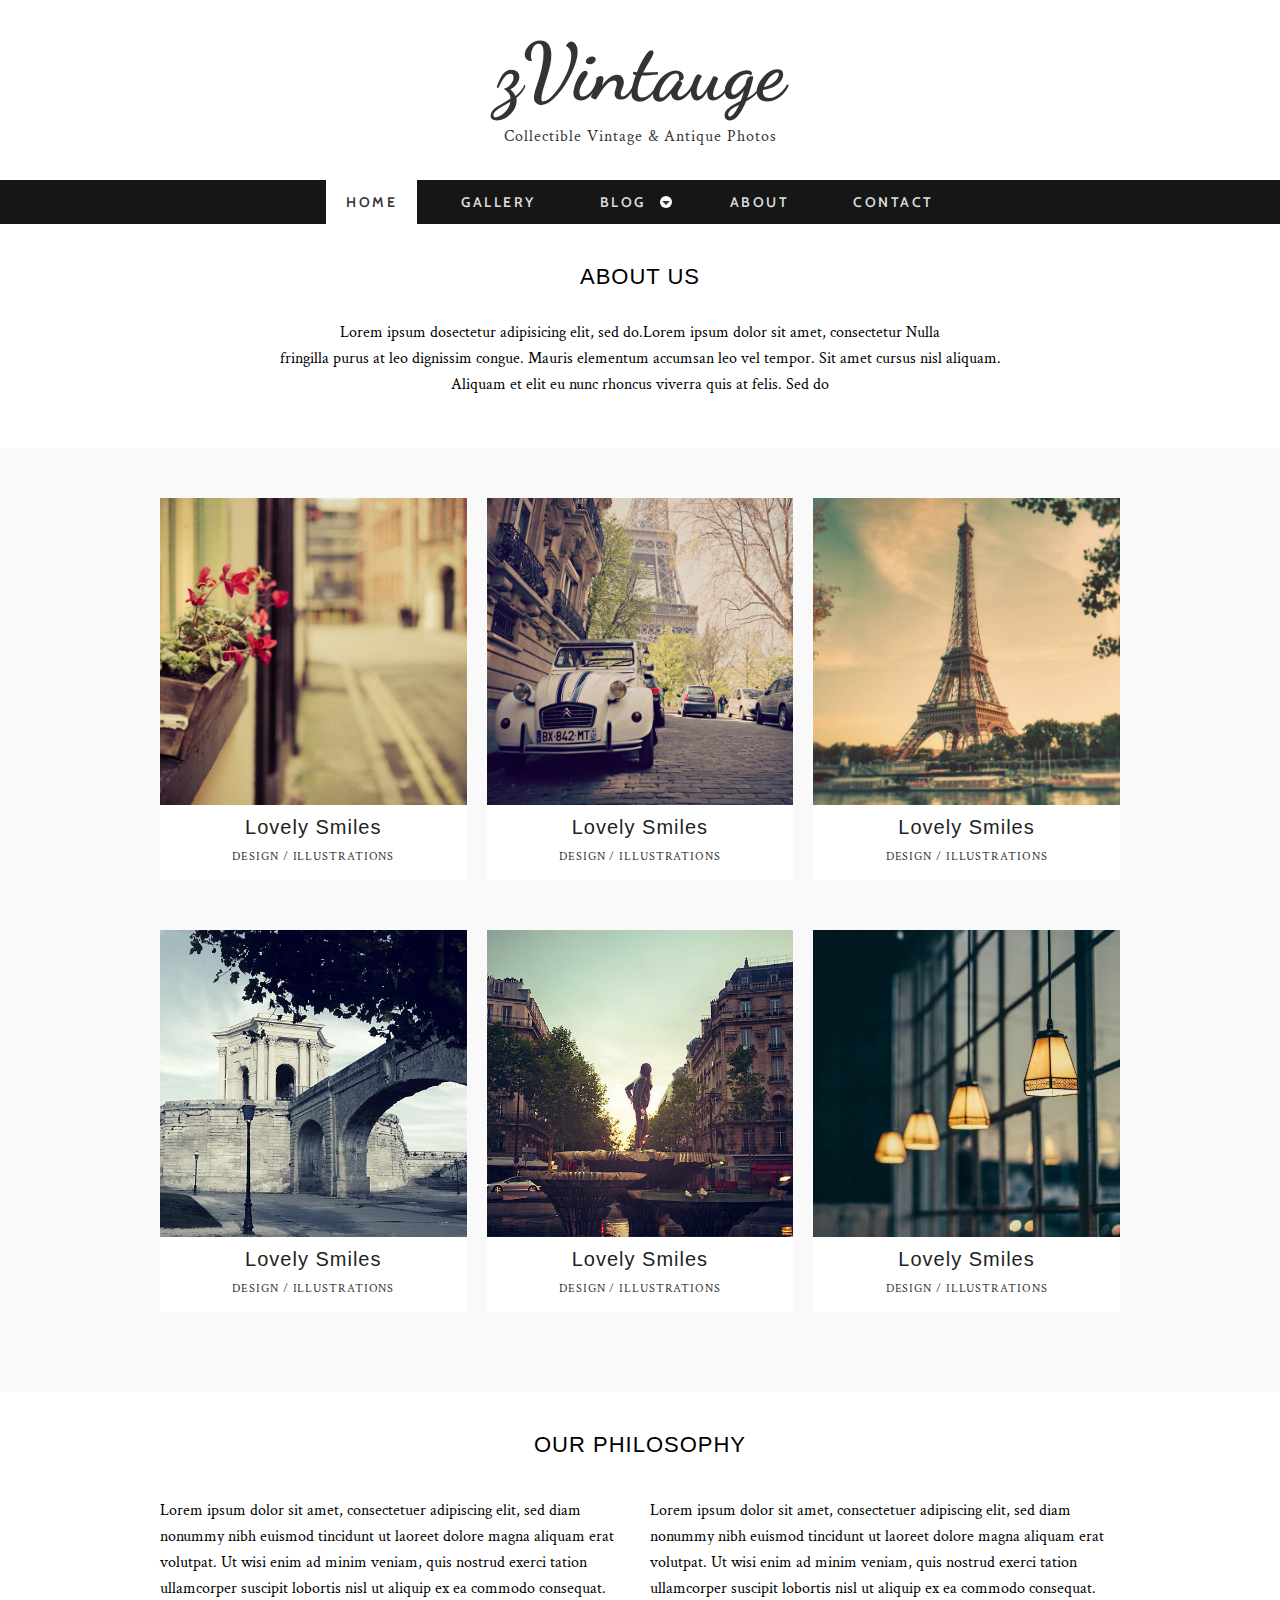
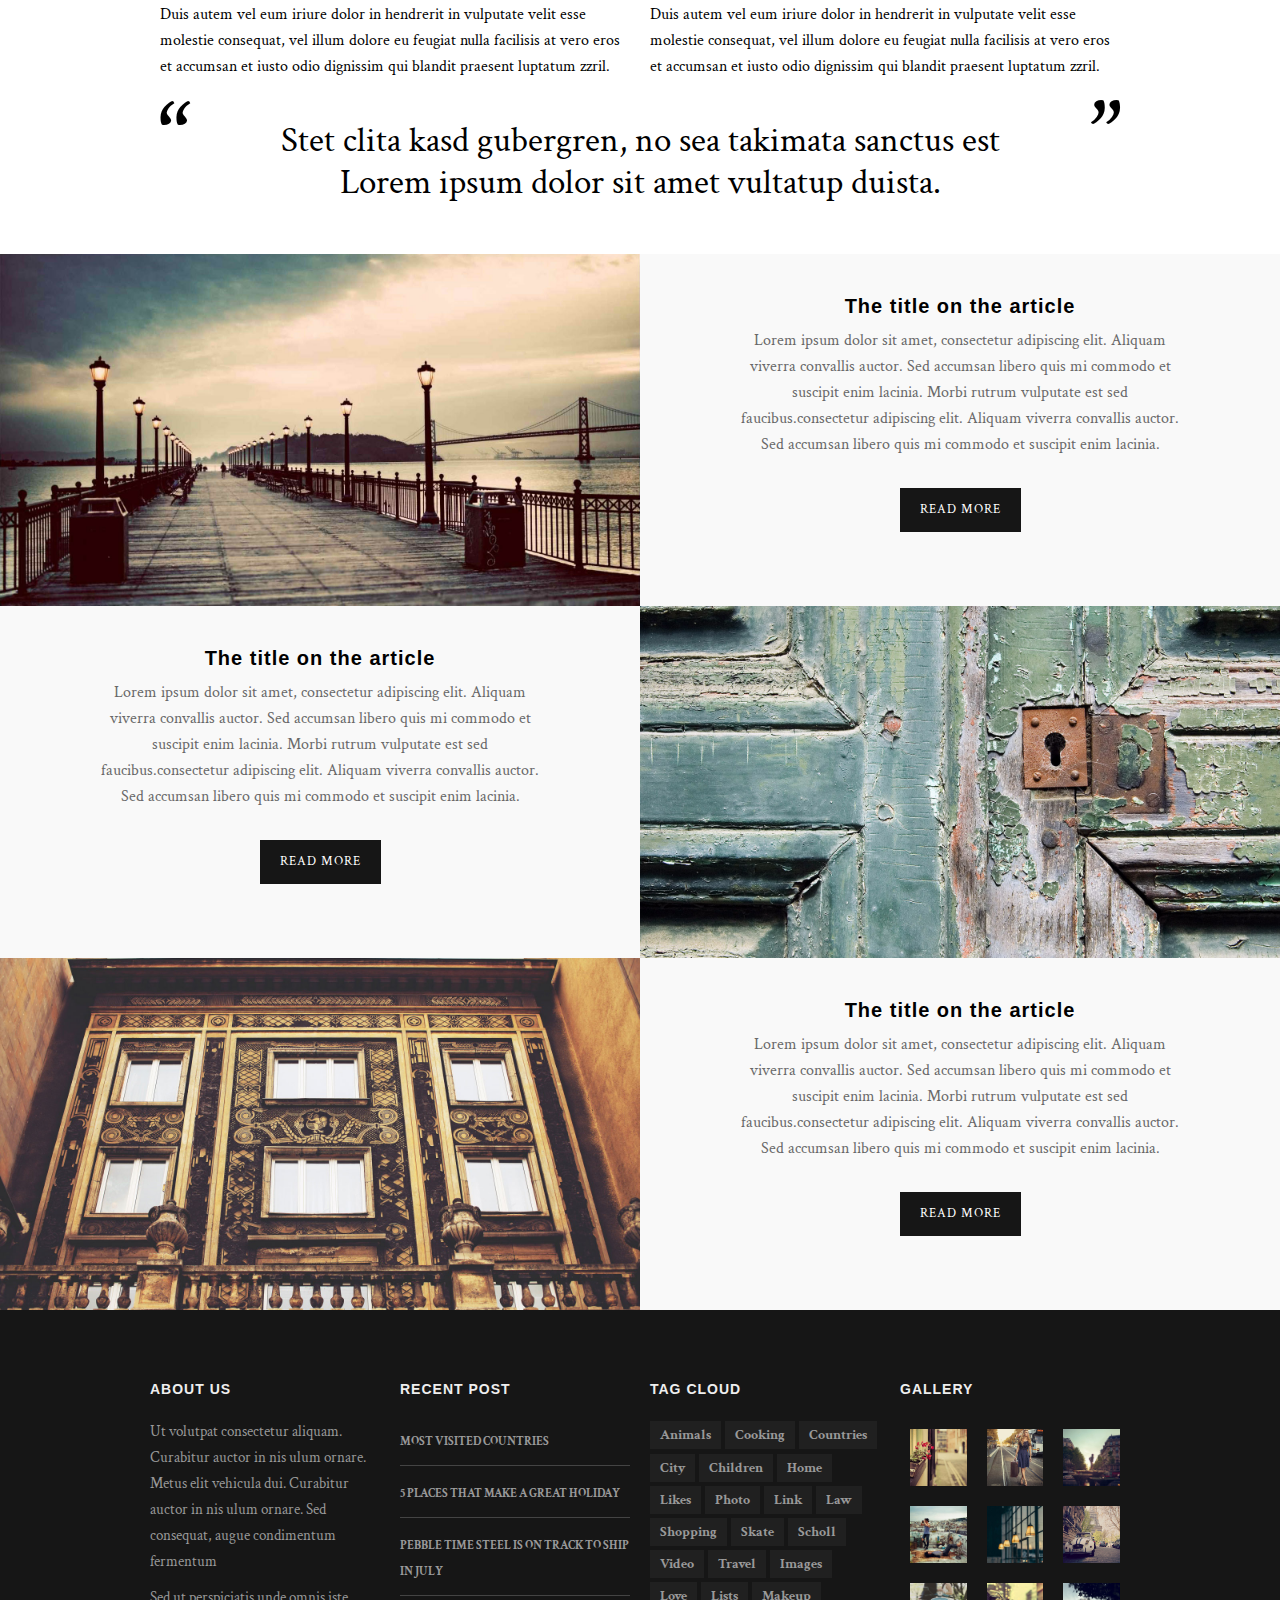
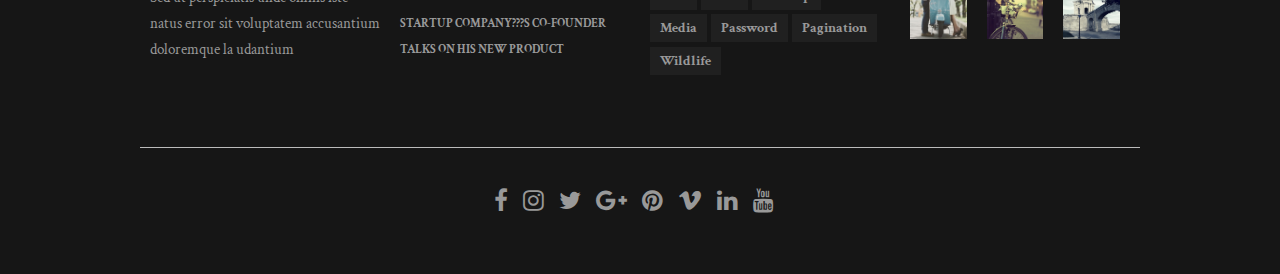
==== commit 5af15cdc: "dwadaw" ====
--- a/gallery/index.html
+++ b/gallery/index.html
@@ -7,8 +7,8 @@
   ================================================== -->
 	<meta charset="utf-8">
 	<title>zVintauge - Free Html5 Templates</title>
-	<meta name="description" content="Free Responsive Html5 Css3 Templates | zerotheme.com">
-	<meta name="author" content="https://www.zerotheme.com">
+	
+	
 	
     <!-- Mobile Specific Metas
 	================================================== -->
@@ -384,13 +384,11 @@
 						<a href="#"><i class="fa fa-youtube"></i></a>
 					</div>
 				</div>
-				<div class="copyright">
-					
-				</div>
+				
 			</div>
 		</footer>
 		<!-- carousel -->
-		<script src="owl-carousel/owl.carousel.js"></script>
+		<script src="oddwl-carousel/owl.carousel.js"></script>
 		<script>
 		$(document).ready(function() {
 		  $("#owl-slide").owlCarousel({
